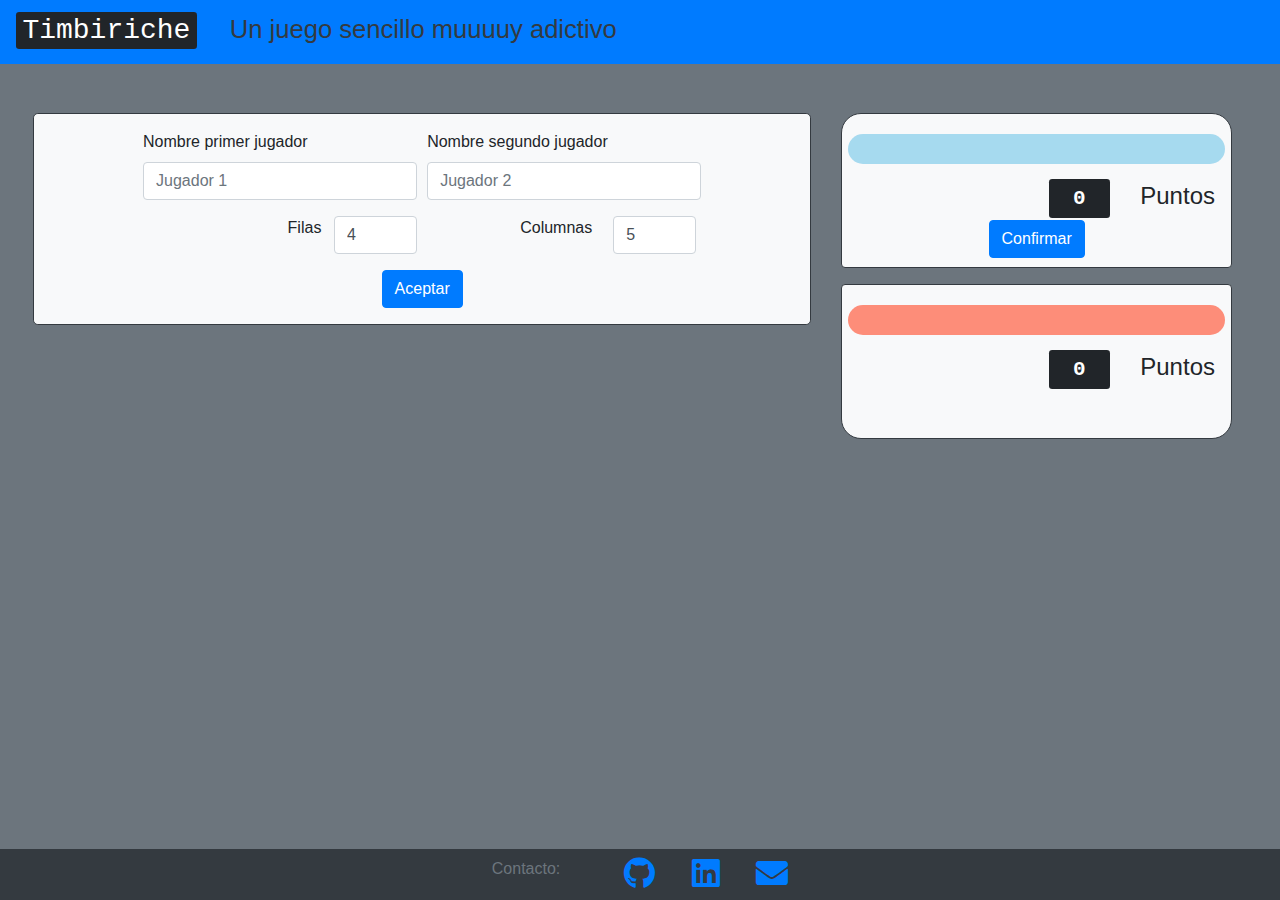
==== index.html @ 6fdaed70 "Arreglados bugs menores" ====
<!DOCTYPE html>
<html>
<head>
    <title>Timbiriche Game</title>
    <link rel="stylesheet" type="text/css" href="style.css">
    <!-- JQUERY -->
    <script src="https://ajax.googleapis.com/ajax/libs/jquery/3.4.1/jquery.min.js"></script>
    <!-- BOOTSTRAP -->
    <link rel="stylesheet" href="https://cdnjs.cloudflare.com/ajax/libs/font-awesome/5.11.2/css/all.css">
    <link rel="stylesheet" href="https://stackpath.bootstrapcdn.com/bootstrap/4.3.1/css/bootstrap.min.css" integrity="sha384-ggOyR0iXCbMQv3Xipma34MD+dH/1fQ784/j6cY/iJTQUOhcWr7x9JvoRxT2MZw1T" crossorigin="anonymous">
    <script src="https://cdnjs.cloudflare.com/ajax/libs/popper.js/1.14.7/umd/popper.min.js"></script>
    <script src="https://maxcdn.bootstrapcdn.com/bootstrap/4.3.1/js/bootstrap.min.js"></script>
    <!-- MIS JS -->
    <script src = "utils.js"></script>
    <script src = "table.js"></script>
    <script src = "jugador.js"></script>
    <script src = "juego.js"></script>
    <script>
        
        $(document).ready(function(){
            $("#config").click(function(){
                var nj0 = $("#form_namej0").val()=="" ? $("#form_namej0").attr("placeholder") : $("#form_namej0").val();
                var nj1 = $("#form_namej1").val()=="" ? $("#form_namej1").attr("placeholder") : $("#form_namej1").val();
                if($("#form_rows").val()>=3){
                    if($("#form_cols").val()>=3){
                        if($("#form_cols").val()<=16){
                            var juego = new Juego("#tablehtml",$("#form_rows").val(),$("#form_cols").val(),nj0,nj1);
                            $("#div_config").hide();
                            $("#div_table").show();
                            $("#div_instrucciones").show();
                        }else
                            alert("Máximo 16 columnas");
                    }else
                        alert("Mínimo 3 columnas");
                }else
                alert("Mínimo 3 filas");
            });
        });

    </script>
</head>
<body class="bg-secondary pr-5 py-5">
    <!--<div class="fondo">
        <div class="contenedor">-->

    <nav class="navbar navbar-primary bg-primary fixed-top py-0">
        <h2 class="navbar-text display-5"><kbd>Timbiriche</kbd> <small class="ml-4 font-weight-light text-dark"> Un juego sencillo muuuuy adictivo</small></h2>
    </nav>

    <div class="row mb-5" style="margin-top: 65px;">
        <div class="col-8 pl-5">

            <!-- Configuracion inicial -->
            <div id="div_config" class="border border-dark rounded-lg bg-light p-3 mb-2" >
                <form class="w-75 mx-auto" action="#">
                    <div class="form-row">
                        <div class="form-group col-md-6">
                            <label for="form_namej0">Nombre primer jugador</label>
                            <input type="text" class="form-control" id="form_namej0" placeholder="Jugador 1">
                        </div>
                        <div class="form-group col-md-6">
                            <label for="form_namej1">Nombre segundo jugador</label>
                            <input type="text" class="form-control" id="form_namej1" placeholder="Jugador 2">
                        </div>
                    </div>
                    <div class="form-row w-100 mx-auto">
                            <div class="form-group col-md-3  "></div>
                        <div class="form-group col-md-1  ">
                            <label  for="form_rows">Filas</label>
                        </div>
                        <div class="form-group col-md-2  ">
                            <input class="form-control" type="number" value="4" id="form_rows">
                        </div>   
                        <div class="form-group col-md-2  "></div>
                        <div class="form-group col-md-2  ">
                            <label for="form_cols">Columnas</label>
                        </div>
                        <div class="form-group col-md-2  ">
                            <input class="form-control" type="number" value="5" id="form_cols">
                        </div>                                               
                    </div>
                    <div class="form-row ">
                            <button type="submit" id="config" class="btn btn-primary mx-auto w-auto">Aceptar</button>                                              
                    </div>
                    
                </form>
            </div>  
            <!-- FIN Configuracion inicial-->
            
            <!-- Tabla de juego -->
            <div id="div_table" style="display: none;" class="border border-dark rounded-lg bg-light p-3 mb-2" >
                <table class="" id="tablehtml"></table>
                <!--<button class="mt-4 btn btn-primary btn-block w-auto" id="confirmar2">Confirmar</button>-->
            </div>  
            <!-- FIN Tabla de juego-->

            <!-- Caja de Instrucciones-->
            <div id="div_instrucciones" style="display: none;" class="text-center font-weight-bold"><a href="#" class="text-center h4 text-light p-0 m-auto" data-toggle="collapse" data-target="#demo">Instrucciones</a></div>
            <div id="demo" class="collapse border border-dark rounded-lg bg-light p-3 mb-5 " >
                <div id="instrucciones">
                    <p class="font-weight-bold mb-0">Objetivo</p>
                    <p>Conquistar más celdas que el jugador contrario.</p>
                    <p class="font-weight-bold mb-0">Modo de juego</p>
                    <p>El jugador que tiene el turno elige un lado de una celda pulsando en la celda (un click: lado superior, dos clicks: lado derecho, tres clicks: lado inferior, cuatro clicks: lado izquierdo). Para confirmar la jugada y ceder el turno al otro jugador pulsar el botón "Confirmar" del panel derecho.</p>
                    <p>El último jugador que completa una celda (los cuatro lados ocupados por un jugador, sin importar quien) gana la celda y puede volver a ocupar un lado de una celda.</p>
                    <p>Se indica el jugador que tiene el turno activo mediante una flecha a la derecha del nombre del jugador.</p>
                </div>
            </div> 
            <!-- FIN Caja de Instrucciones-->
        </div>

        <!-- Barra derecha de jugadores -->
        <div class="col-4  ">
            <div id="divj0" class="r-20 border border-dark  bg-light p-3 pb-5 mb-3  rounded-bottom">  
                <h2 id="name_pj0" class="j0 r-20 font-weight-bold text-dark mt-1" style="margin:-10px; margin-bottom: 10px; padding:15px 15px;"><i id="turno0" style="display: none;" class="green fas fa-chevron-circle-left"></i></h2> 
                <h4 class = "pl-2 pt-2 text-right"><kbd class="mr-4 font-weight-bold py-2 px-4" id="pj0">0</kbd> Puntos</h4>
            </div> 
            
            <div id="divj1" class="r-20 border border-dark  bg-light p-3 pb-5 mb-3 rounded-top">  
                <h2 id="name_pj1" class="j1 r-20 font-weight-bold text-dark mt-1" style="margin:-10px; margin-bottom: 10px; padding:15px 15px;"><i id="turno1" style="display: none;" class="green fas fa-chevron-circle-left"></i></h2> 
                <h4 class = "pl-2 pt-2 text-right"><kbd class="mr-4 font-weight-bold py-2 px-4" id="pj1">0</kbd> Puntos</h4>
            </div> 
            <button class="btn btn-primary btn-block w-auto overflow-auto"  style="margin-top:-235px;margin-bottom:-5px;-right: 10px;" id="confirmar">Confirmar</button> 
        </div>
        <!-- FIN Barra derecha de jugadores -->

    </div>

    <nav class="navbar  bg-dark fixed-bottom py-2">
        <div class="mx-auto">
            <span class="float-left text-secondary mr-5"> Contacto: </span>
            <a href="https://github.com/mrucal/" class="mx-3"><i class="fab fa-github fa-2x"></i></a>
            <a href="https://www.linkedin.com/in/mrucal/" class="mx-3"><i class="fab fa-linkedin fa-2x"></i></a>
            <a href="mailto:rucalgr@gmail.com" class="ml-3"><i class="fas fa-envelope fa-2x"></i></a>
        </div>
        
    </nav>

</body>
</html>
---- style.css ----
html, body {
    margin:0;
    padding:0;
    height:100%
}
.fondo {
    position:relative;
    min-height:100%;
    background:LightSalmon;
}
.contenedor {
    width:80%;
    height:80%;
    background:PeachPuff ;
    border: 5px solid Gold;
    border-radius: 50px;
    position:absolute;
    left:0;
    right:0;
    top:0;
    bottom:0;
    margin:auto;
}
/*html{
    background: green;
    height: 100%;
    width: 100%;
    padding: 0;
    margin: 0%;
}
body{
    background: red;
    width: 90%;
    height: 80%;
    margin: auto;
}*/
.empty, .full{
    border-right: 1px solid black;
    border-bottom: 1px solid black;
    background: #838383b9;
    width: 50px;
    height: 50px;
}

#confirmar{
    margin: 0 auto;
}

.empty:hover{
    background: #dadadab9;
}

.r-20{
    border-radius: 20px;
}

.j0{
    background: #87CEEBB9;
}

.j1{
    background: #FF6347B9;
}

.t0{
    border-top:3px solid RoyalBlue;
}

.l0{
    border-left:3px solid RoyalBlue;
}

.r0{
    border-right:3px solid RoyalBlue;
}

.b0{
    border-bottom:3px solid RoyalBlue;
}

.t1{
    border-top:3px solid Crimson;
}

.l1{
    border-left:3px solid Crimson;
}

.r1{
    border-right:3px solid Crimson;
}

.b1{
    border-bottom:3px solid Crimson;
}

.ts{
    border-top:3px solid Lime;
}

.ls{
    border-left:3px solid Lime;
}

.rs{
    border-right:3px solid Lime;
}

.bs{
    border-bottom:3px solid Lime;
}

.green{
    color: Lime;
}

.bgreen{
    border:3px solid Lime;
}

table {
    border-spacing: 0px;
    border-top: 1px solid black;
    border-left: 1px solid black;
    margin: 10px auto;
}

#instrucciones p{
    margin-bottom: 10px;
}
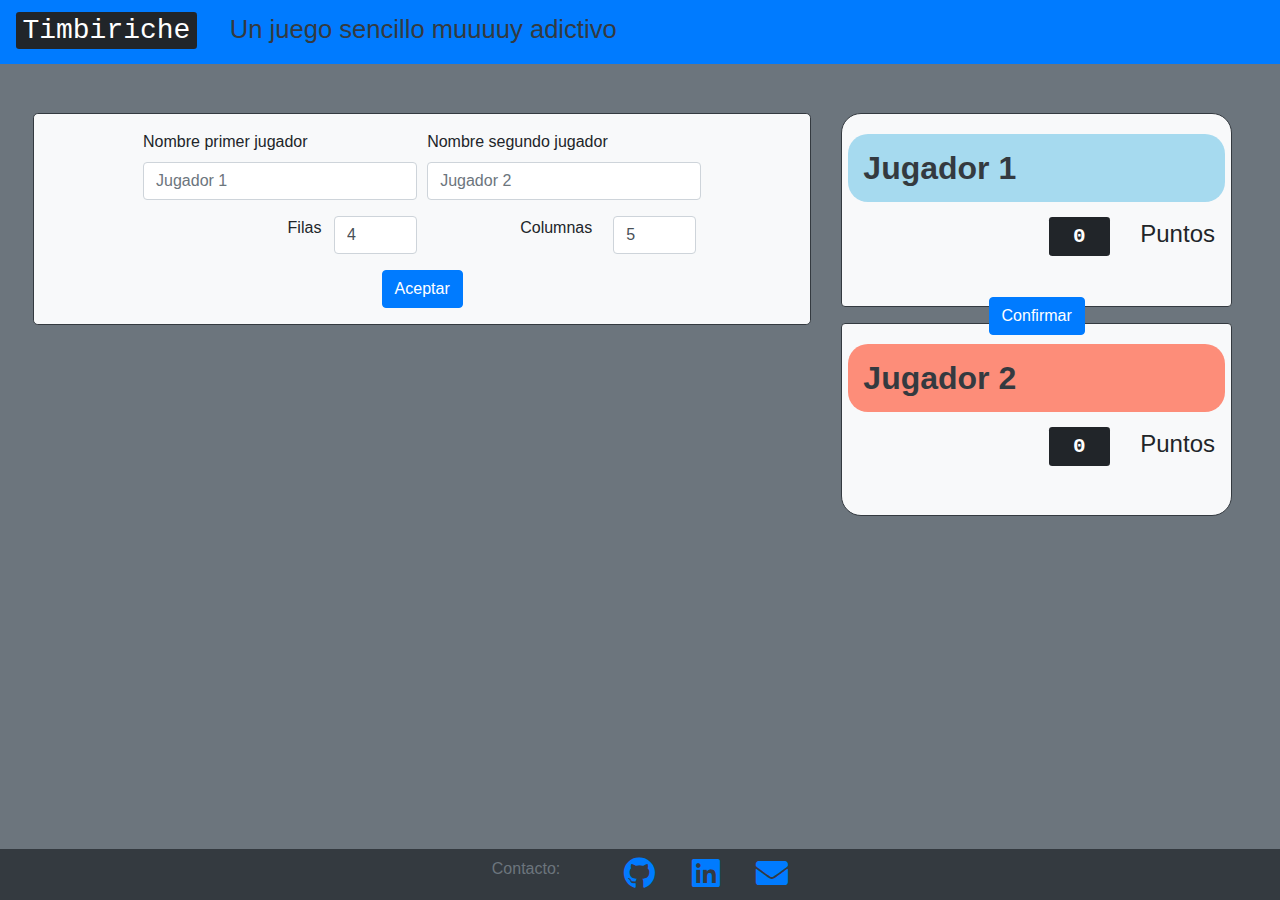
==== commit f0553bbd: "Arreglados bug menores" ====
--- a/index.html
+++ b/index.html
@@ -112,12 +112,12 @@
         <!-- Barra derecha de jugadores -->
         <div class="col-4  ">
             <div id="divj0" class="r-20 border border-dark  bg-light p-3 pb-5 mb-3  rounded-bottom">  
-                <h2 id="name_pj0" class="j0 r-20 font-weight-bold text-dark mt-1" style="margin:-10px; margin-bottom: 10px; padding:15px 15px;"><i id="turno0" style="display: none;" class="green fas fa-chevron-circle-left"></i></h2> 
+                <h2 id="name_pj0" class="j0 r-20 font-weight-bold text-dark mt-1" style="margin:-10px; margin-bottom: 10px; padding:15px 15px;">Jugador 1<i id="turno0" style="display: none;" class="green fas fa-chevron-circle-left"></i></h2> 
                 <h4 class = "pl-2 pt-2 text-right"><kbd class="mr-4 font-weight-bold py-2 px-4" id="pj0">0</kbd> Puntos</h4>
             </div> 
             
             <div id="divj1" class="r-20 border border-dark  bg-light p-3 pb-5 mb-3 rounded-top">  
-                <h2 id="name_pj1" class="j1 r-20 font-weight-bold text-dark mt-1" style="margin:-10px; margin-bottom: 10px; padding:15px 15px;"><i id="turno1" style="display: none;" class="green fas fa-chevron-circle-left"></i></h2> 
+                <h2 id="name_pj1" class="j1 r-20 font-weight-bold text-dark mt-1" style="margin:-10px; margin-bottom: 10px; padding:15px 15px;">Jugador 2<i id="turno1" style="display: none;" class="green fas fa-chevron-circle-left"></i></h2> 
                 <h4 class = "pl-2 pt-2 text-right"><kbd class="mr-4 font-weight-bold py-2 px-4" id="pj1">0</kbd> Puntos</h4>
             </div> 
             <button class="btn btn-primary btn-block w-auto overflow-auto"  style="margin-top:-235px;margin-bottom:-5px;-right: 10px;" id="confirmar">Confirmar</button> 
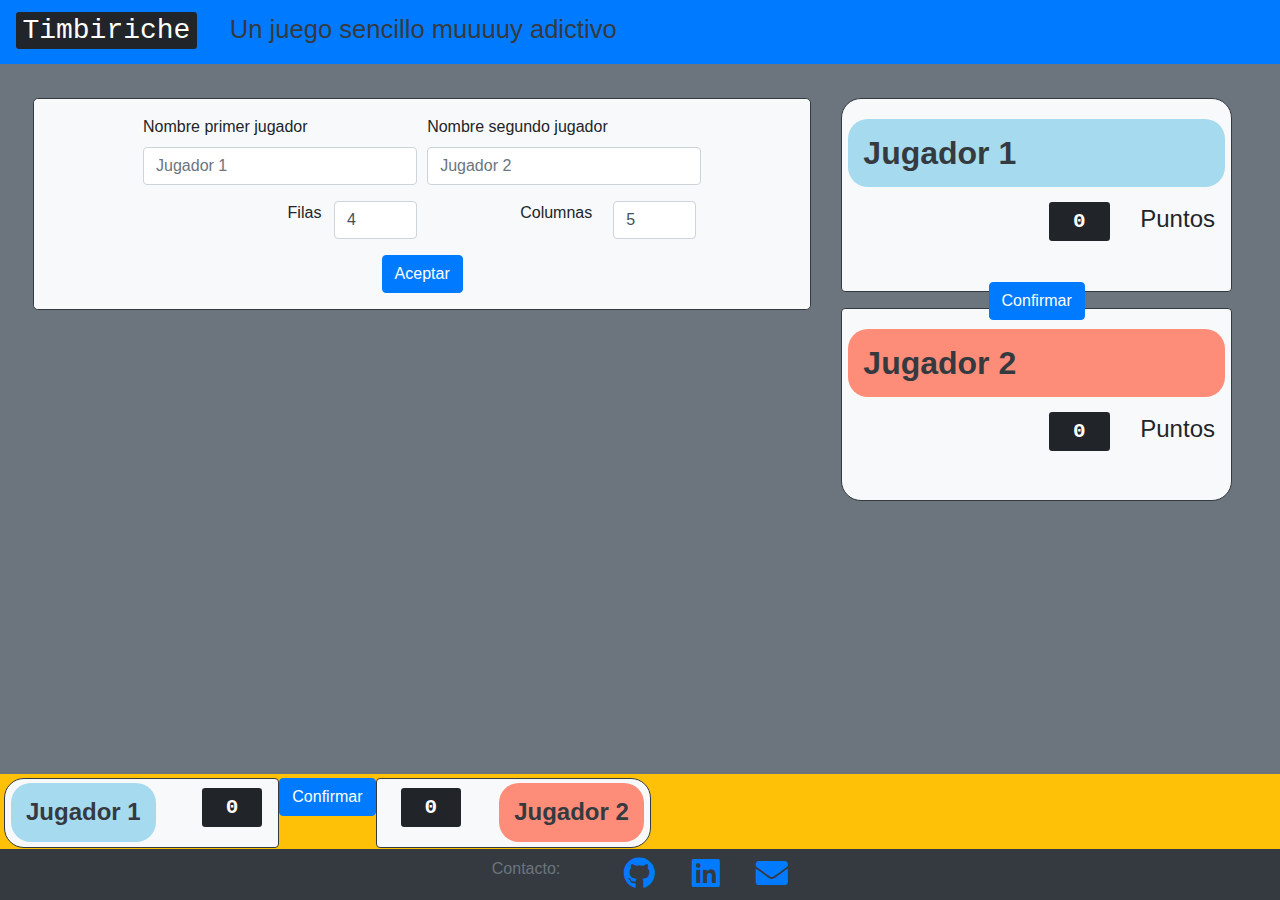
==== commit 761195b4: "Barra dinamica de jugadores" ====
--- a/index.html
+++ b/index.html
@@ -43,12 +43,31 @@
     <!--<div class="fondo">
         <div class="contenedor">-->
 
+    <!-- Barra de navegación -->
     <nav class="navbar navbar-primary bg-primary fixed-top py-0">
         <h2 class="navbar-text display-5"><kbd>Timbiriche</kbd> <small class="ml-4 font-weight-light text-dark"> Un juego sencillo muuuuy adictivo</small></h2>
     </nav>
+    <!-- Fin Barra de navegación -->
 
-    <div class="row mb-5" style="margin-top: 65px;">
-        <div class="col-8 pl-5">
+    <nav class="bg-warning fixed-bottom p-1" style="margin-bottom: 48px;">
+        <div class=" w-100 mx-auto ">
+            <div id="divj0" class="float-left w-auto r-20 border border-dark  bg-light px-3 py-0  rounded-right ">  
+                <h4 id="" class="name_pj0 j0 r-20 font-weight-bold text-dark mt-1 float-left" style="margin:-10px; margin-bottom: 5px; padding:15px 15px;">Jugador 1<i id="" style="display: none;" class="turno0 green fas fa-chevron-circle-left"></i></h4> 
+                <h4 class = "pl-2 pt-2 text-right float-right mt-1 ml-5"><kbd class="pj0 font-weight-bold py-2 px-4 " id="">0</kbd></h4>
+            </div> 
+            <button class="float-left btn btn-primary btn-block w-auto overflow-auto"  id="confirmar">Confirmar</button>
+            <div id="divj1" class="float-left w-auto r-20 border border-dark  bg-light px-3 py-0  rounded-left">  
+                <h4 class = "pl-2 pt-2 text-right float-left  mt-1 mr-5"><kbd class="pj1 font-weight-bold py-2 px-4" id="">0</kbd></h4>
+                <h4 id="" class="name_pj1 j1 r-20 font-weight-bold text-dark mt-1 float-right" style="margin:-10px; margin-bottom: 5px; padding:15px 15px;">Jugador 2<i id="" style="display: none;" class="turno1 green fas fa-chevron-circle-left"></i></h4> 
+                
+            </div>         
+        </div>
+        <!--<button class="btn btn-primary btn-block w-auto overflow-auto"  style="margin-top:-235px;margin-bottom:-5px;-right: 10px;" id="confirmar">Confirmar</button> -->
+    </nav>
+
+
+    <div class="row mb-5" style="margin-top: 50px;">
+        <div class="col-md-8 pl-5">
 
             <!-- Configuracion inicial -->
             <div id="div_config" class="border border-dark rounded-lg bg-light p-3 mb-2" >
@@ -110,15 +129,15 @@
         </div>
 
         <!-- Barra derecha de jugadores -->
-        <div class="col-4  ">
+        <div class="col-md-4 hide-md ">
             <div id="divj0" class="r-20 border border-dark  bg-light p-3 pb-5 mb-3  rounded-bottom">  
-                <h2 id="name_pj0" class="j0 r-20 font-weight-bold text-dark mt-1" style="margin:-10px; margin-bottom: 10px; padding:15px 15px;">Jugador 1<i id="turno0" style="display: none;" class="green fas fa-chevron-circle-left"></i></h2> 
-                <h4 class = "pl-2 pt-2 text-right"><kbd class="mr-4 font-weight-bold py-2 px-4" id="pj0">0</kbd> Puntos</h4>
+                <h2 id="" class="name_pj0 j0 r-20 font-weight-bold text-dark mt-1" style="margin:-10px; margin-bottom: 10px; padding:15px 15px;">Jugador 1<i id="" style="display: none;" class="turno0 green fas fa-chevron-circle-left"></i></h2> 
+                <h4 class = "pl-2 pt-2 text-right"><kbd class="pj0 mr-4 font-weight-bold py-2 px-4" id="">0</kbd> Puntos</h4>
             </div> 
             
             <div id="divj1" class="r-20 border border-dark  bg-light p-3 pb-5 mb-3 rounded-top">  
-                <h2 id="name_pj1" class="j1 r-20 font-weight-bold text-dark mt-1" style="margin:-10px; margin-bottom: 10px; padding:15px 15px;">Jugador 2<i id="turno1" style="display: none;" class="green fas fa-chevron-circle-left"></i></h2> 
-                <h4 class = "pl-2 pt-2 text-right"><kbd class="mr-4 font-weight-bold py-2 px-4" id="pj1">0</kbd> Puntos</h4>
+                <h2 id="" class="name_pj1 j1 r-20 font-weight-bold text-dark mt-1" style="margin:-10px; margin-bottom: 10px; padding:15px 15px;">Jugador 2<i id="" style="display: none;" class="turno1 green fas fa-chevron-circle-left"></i></h2> 
+                <h4 class = "pl-2 pt-2 text-right"><kbd class="pj1 mr-4 font-weight-bold py-2 px-4" id="">0</kbd> Puntos</h4>
             </div> 
             <button class="btn btn-primary btn-block w-auto overflow-auto"  style="margin-top:-235px;margin-bottom:-5px;-right: 10px;" id="confirmar">Confirmar</button> 
         </div>
--- a/style.css
+++ b/style.css
@@ -63,51 +63,51 @@
 }
 
 .t0{
-    border-top:3px solid RoyalBlue;
+    border-top:5px solid RoyalBlue;
 }
 
 .l0{
-    border-left:3px solid RoyalBlue;
+    border-left:5px solid RoyalBlue;
 }
 
 .r0{
-    border-right:3px solid RoyalBlue;
+    border-right:5px solid RoyalBlue;
 }
 
 .b0{
-    border-bottom:3px solid RoyalBlue;
+    border-bottom:5px solid RoyalBlue;
 }
 
 .t1{
-    border-top:3px solid Crimson;
+    border-top:5px solid Crimson;
 }
 
 .l1{
-    border-left:3px solid Crimson;
+    border-left:5px solid Crimson;
 }
 
 .r1{
-    border-right:3px solid Crimson;
+    border-right:5px solid Crimson;
 }
 
 .b1{
-    border-bottom:3px solid Crimson;
+    border-bottom:5px solid Crimson;
 }
 
 .ts{
-    border-top:3px solid Lime;
+    border-top:5px solid Lime;
 }
 
 .ls{
-    border-left:3px solid Lime;
+    border-left:5px solid Lime;
 }
 
 .rs{
-    border-right:3px solid Lime;
+    border-right:5px solid Lime;
 }
 
 .bs{
-    border-bottom:3px solid Lime;
+    border-bottom:5px solid Lime;
 }
 
 .green{
@@ -115,7 +115,7 @@
 }
 
 .bgreen{
-    border:3px solid Lime;
+    border:5px solid Lime;
 }
 
 table {
@@ -127,4 +127,22 @@
 
 #instrucciones p{
     margin-bottom: 10px;
+}
+
+@media (min-width: 768px){
+    .hide-md{
+        display: block;
+    }
+    .show-md{
+        display: none;
+    }
+}
+
+@media (max-width: 768px){
+    .hide-md{
+        display: none;
+    }
+    .show-md{
+        display: block;
+    }
 }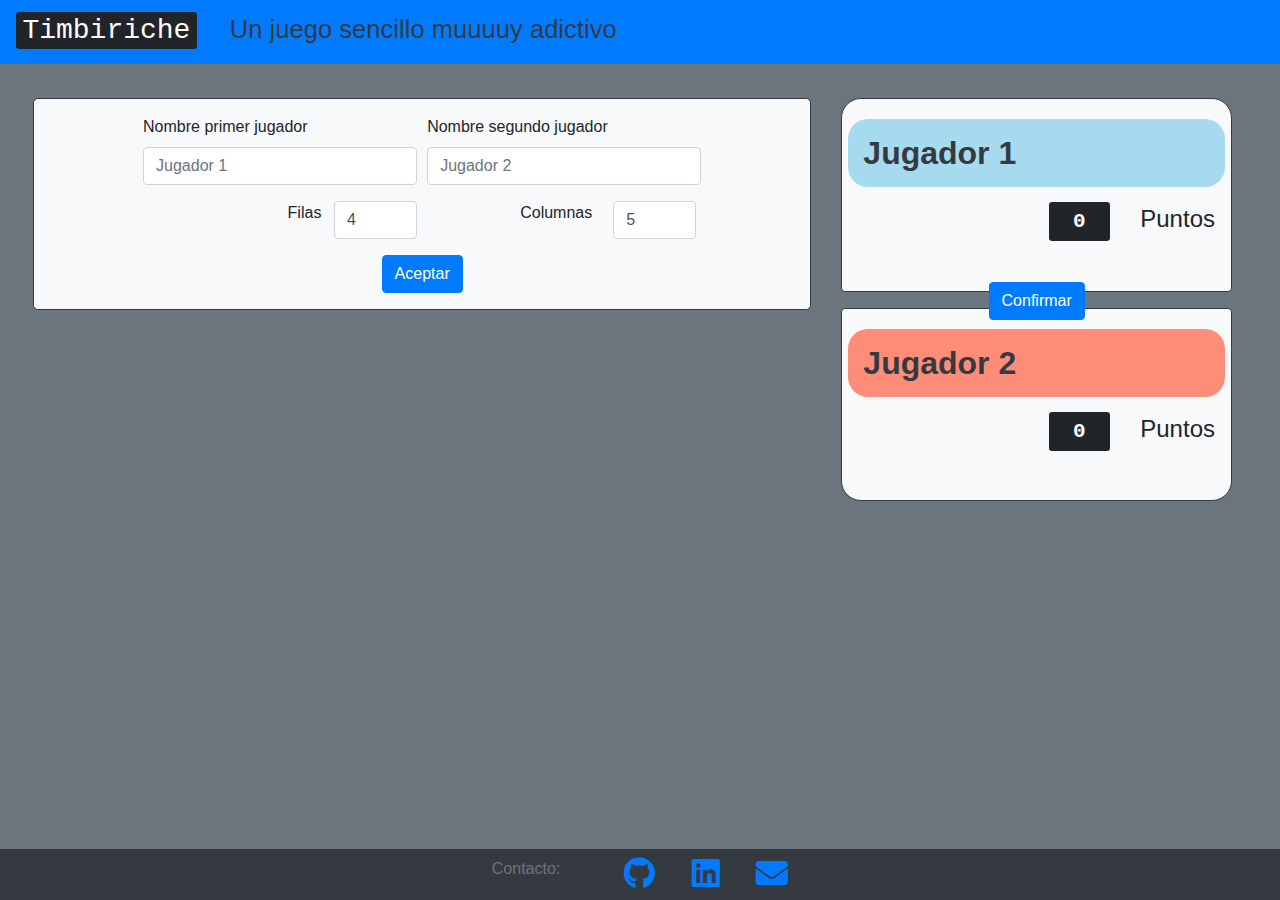
==== commit e033f511: "Barra dinamica de jugadores" ====
--- a/index.html
+++ b/index.html
@@ -49,7 +49,7 @@
     </nav>
     <!-- Fin Barra de navegación -->
 
-    <nav class="bg-warning fixed-bottom p-1" style="margin-bottom: 48px;">
+    <nav class="show-md bg-warning fixed-bottom p-1" style="margin-bottom: 48px;">
         <div class=" w-100 mx-auto ">
             <div id="divj0" class="float-left w-auto r-20 border border-dark  bg-light px-3 py-0  rounded-right ">  
                 <h4 id="" class="name_pj0 j0 r-20 font-weight-bold text-dark mt-1 float-left" style="margin:-10px; margin-bottom: 5px; padding:15px 15px;">Jugador 1<i id="" style="display: none;" class="turno0 green fas fa-chevron-circle-left"></i></h4> 
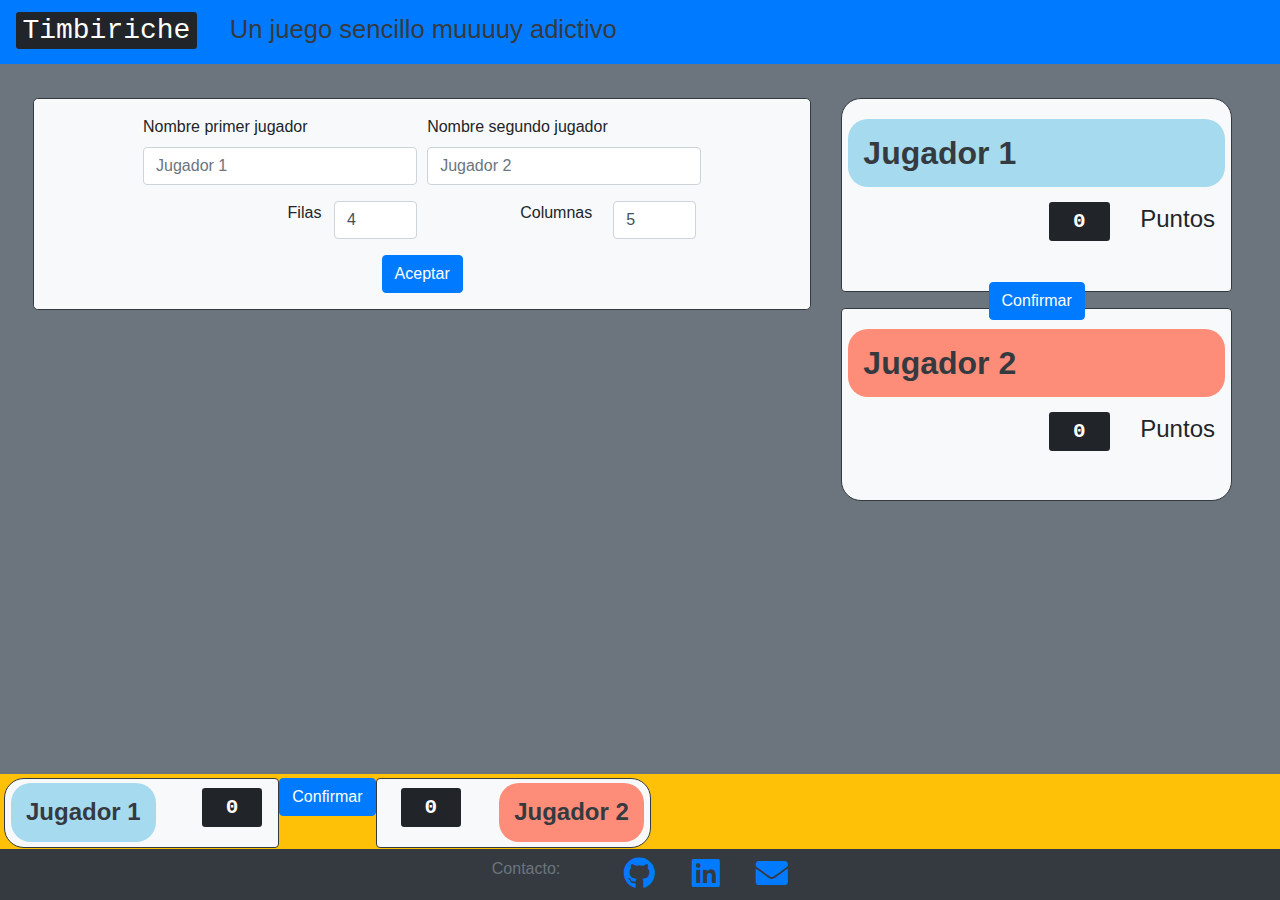
==== commit 197597e9: "Revert "Merge pull request #2 from mrucal/barra-jugadores"" ====
--- a/index.html
+++ b/index.html
@@ -49,7 +49,7 @@
     </nav>
     <!-- Fin Barra de navegación -->
 
-    <nav class="show-md bg-warning fixed-bottom p-1" style="margin-bottom: 48px;">
+    <nav class="bg-warning fixed-bottom p-1" style="margin-bottom: 48px;">
         <div class=" w-100 mx-auto ">
             <div id="divj0" class="float-left w-auto r-20 border border-dark  bg-light px-3 py-0  rounded-right ">  
                 <h4 id="" class="name_pj0 j0 r-20 font-weight-bold text-dark mt-1 float-left" style="margin:-10px; margin-bottom: 5px; padding:15px 15px;">Jugador 1<i id="" style="display: none;" class="turno0 green fas fa-chevron-circle-left"></i></h4> 
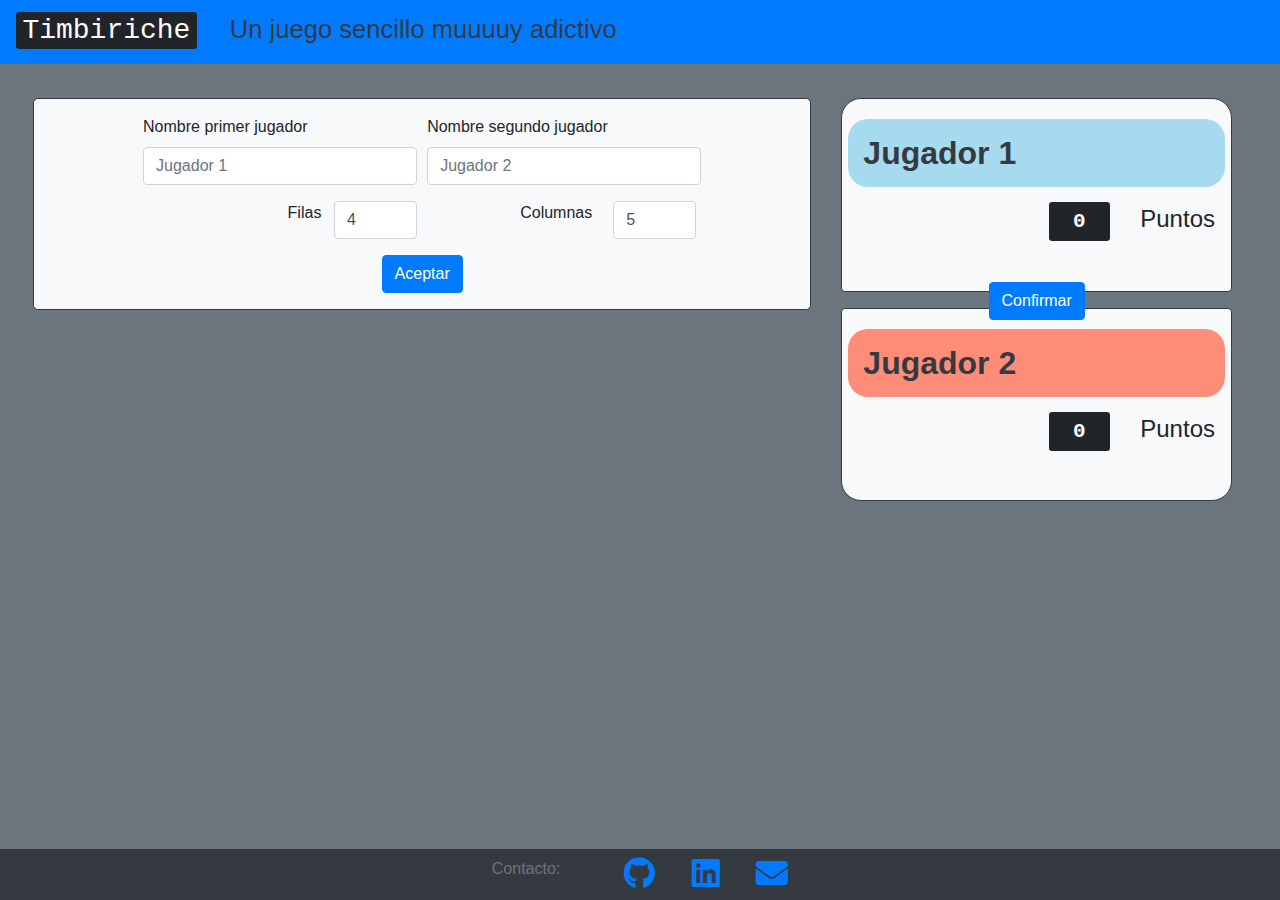
==== commit a7fe655f: "Revert "Revert "Merge pull request #2 from mrucal/barra-jugadores""" ====
--- a/index.html
+++ b/index.html
@@ -49,7 +49,7 @@
     </nav>
     <!-- Fin Barra de navegación -->
 
-    <nav class="bg-warning fixed-bottom p-1" style="margin-bottom: 48px;">
+    <nav class="show-md bg-warning fixed-bottom p-1" style="margin-bottom: 48px;">
         <div class=" w-100 mx-auto ">
             <div id="divj0" class="float-left w-auto r-20 border border-dark  bg-light px-3 py-0  rounded-right ">  
                 <h4 id="" class="name_pj0 j0 r-20 font-weight-bold text-dark mt-1 float-left" style="margin:-10px; margin-bottom: 5px; padding:15px 15px;">Jugador 1<i id="" style="display: none;" class="turno0 green fas fa-chevron-circle-left"></i></h4> 
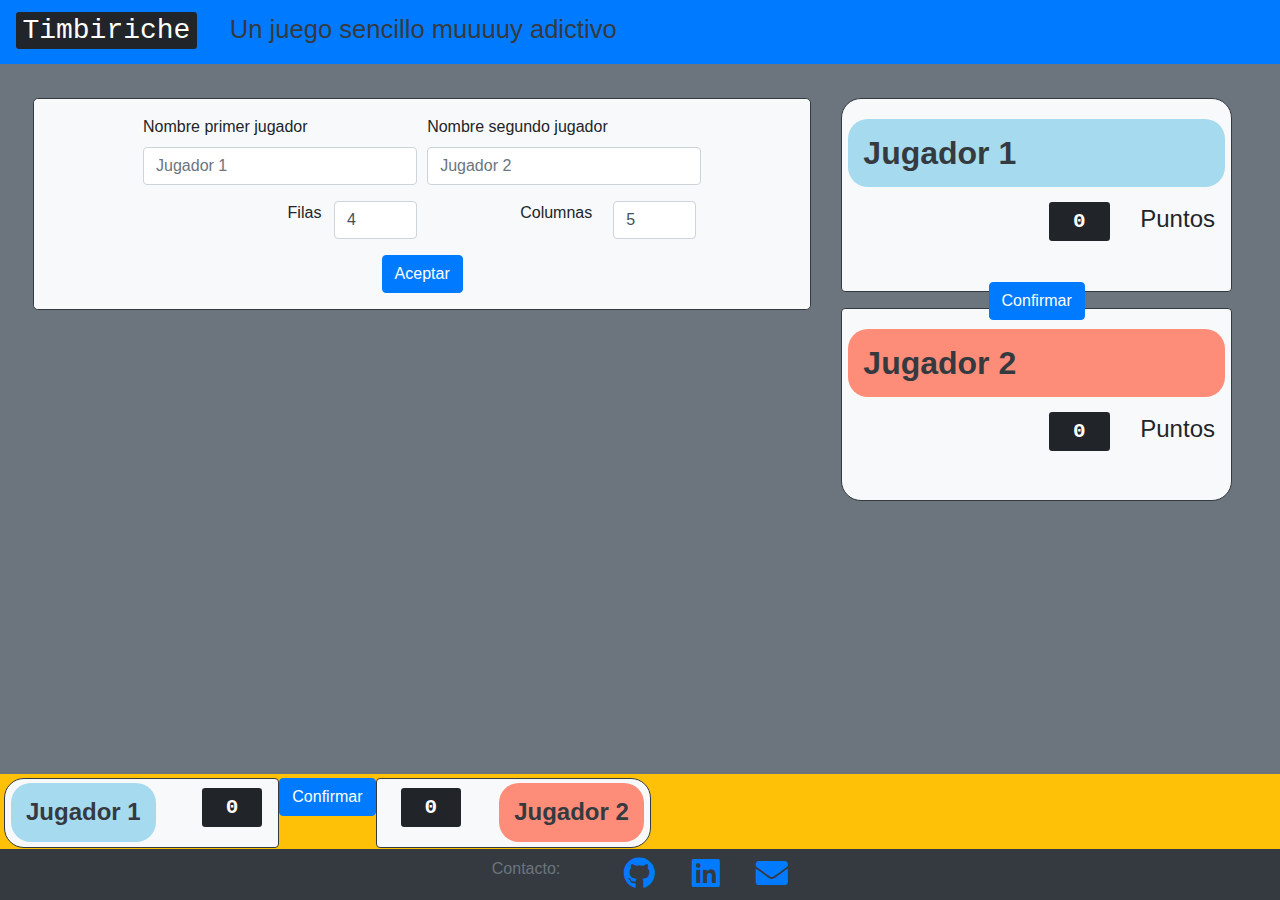
==== commit c9ce6ee8: "Revert "Merge pull request #2 from mrucal/barra-jugadores"" ====
--- a/index.html
+++ b/index.html
@@ -49,7 +49,7 @@
     </nav>
     <!-- Fin Barra de navegación -->
 
-    <nav class="show-md bg-warning fixed-bottom p-1" style="margin-bottom: 48px;">
+    <nav class="bg-warning fixed-bottom p-1" style="margin-bottom: 48px;">
         <div class=" w-100 mx-auto ">
             <div id="divj0" class="float-left w-auto r-20 border border-dark  bg-light px-3 py-0  rounded-right ">  
                 <h4 id="" class="name_pj0 j0 r-20 font-weight-bold text-dark mt-1 float-left" style="margin:-10px; margin-bottom: 5px; padding:15px 15px;">Jugador 1<i id="" style="display: none;" class="turno0 green fas fa-chevron-circle-left"></i></h4> 
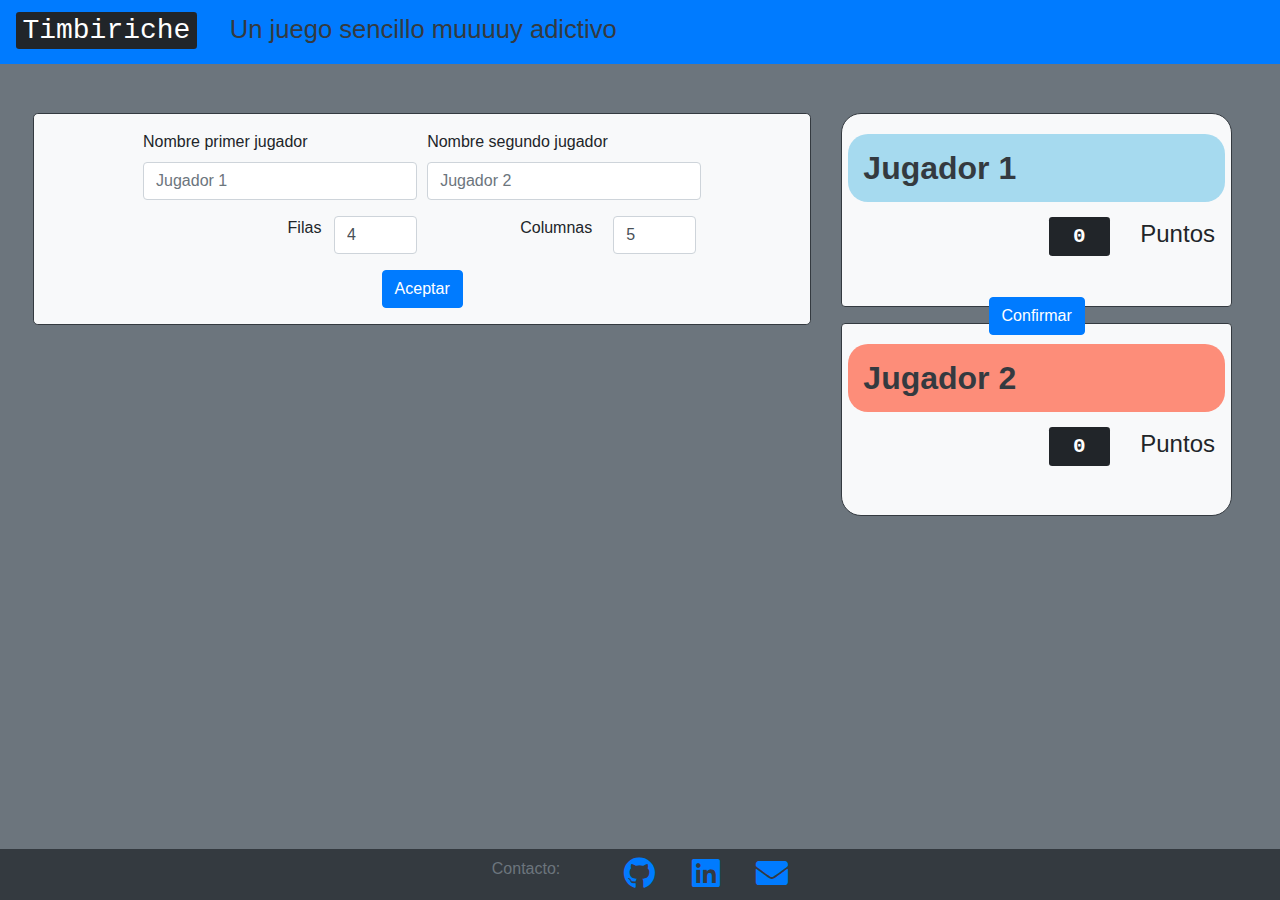
==== commit b3d0cabf: "Revert "Merge pull request #1 from mrucal/barra-jugadores"" ====
--- a/index.html
+++ b/index.html
@@ -43,31 +43,12 @@
     <!--<div class="fondo">
         <div class="contenedor">-->
 
-    <!-- Barra de navegación -->
     <nav class="navbar navbar-primary bg-primary fixed-top py-0">
         <h2 class="navbar-text display-5"><kbd>Timbiriche</kbd> <small class="ml-4 font-weight-light text-dark"> Un juego sencillo muuuuy adictivo</small></h2>
     </nav>
-    <!-- Fin Barra de navegación -->
 
-    <nav class="bg-warning fixed-bottom p-1" style="margin-bottom: 48px;">
-        <div class=" w-100 mx-auto ">
-            <div id="divj0" class="float-left w-auto r-20 border border-dark  bg-light px-3 py-0  rounded-right ">  
-                <h4 id="" class="name_pj0 j0 r-20 font-weight-bold text-dark mt-1 float-left" style="margin:-10px; margin-bottom: 5px; padding:15px 15px;">Jugador 1<i id="" style="display: none;" class="turno0 green fas fa-chevron-circle-left"></i></h4> 
-                <h4 class = "pl-2 pt-2 text-right float-right mt-1 ml-5"><kbd class="pj0 font-weight-bold py-2 px-4 " id="">0</kbd></h4>
-            </div> 
-            <button class="float-left btn btn-primary btn-block w-auto overflow-auto"  id="confirmar">Confirmar</button>
-            <div id="divj1" class="float-left w-auto r-20 border border-dark  bg-light px-3 py-0  rounded-left">  
-                <h4 class = "pl-2 pt-2 text-right float-left  mt-1 mr-5"><kbd class="pj1 font-weight-bold py-2 px-4" id="">0</kbd></h4>
-                <h4 id="" class="name_pj1 j1 r-20 font-weight-bold text-dark mt-1 float-right" style="margin:-10px; margin-bottom: 5px; padding:15px 15px;">Jugador 2<i id="" style="display: none;" class="turno1 green fas fa-chevron-circle-left"></i></h4> 
-                
-            </div>         
-        </div>
-        <!--<button class="btn btn-primary btn-block w-auto overflow-auto"  style="margin-top:-235px;margin-bottom:-5px;-right: 10px;" id="confirmar">Confirmar</button> -->
-    </nav>
-
-
-    <div class="row mb-5" style="margin-top: 50px;">
-        <div class="col-md-8 pl-5">
+    <div class="row mb-5" style="margin-top: 65px;">
+        <div class="col-8 pl-5">
 
             <!-- Configuracion inicial -->
             <div id="div_config" class="border border-dark rounded-lg bg-light p-3 mb-2" >
@@ -129,15 +110,15 @@
         </div>
 
         <!-- Barra derecha de jugadores -->
-        <div class="col-md-4 hide-md ">
+        <div class="col-4  ">
             <div id="divj0" class="r-20 border border-dark  bg-light p-3 pb-5 mb-3  rounded-bottom">  
-                <h2 id="" class="name_pj0 j0 r-20 font-weight-bold text-dark mt-1" style="margin:-10px; margin-bottom: 10px; padding:15px 15px;">Jugador 1<i id="" style="display: none;" class="turno0 green fas fa-chevron-circle-left"></i></h2> 
-                <h4 class = "pl-2 pt-2 text-right"><kbd class="pj0 mr-4 font-weight-bold py-2 px-4" id="">0</kbd> Puntos</h4>
+                <h2 id="name_pj0" class="j0 r-20 font-weight-bold text-dark mt-1" style="margin:-10px; margin-bottom: 10px; padding:15px 15px;">Jugador 1<i id="turno0" style="display: none;" class="green fas fa-chevron-circle-left"></i></h2> 
+                <h4 class = "pl-2 pt-2 text-right"><kbd class="mr-4 font-weight-bold py-2 px-4" id="pj0">0</kbd> Puntos</h4>
             </div> 
             
             <div id="divj1" class="r-20 border border-dark  bg-light p-3 pb-5 mb-3 rounded-top">  
-                <h2 id="" class="name_pj1 j1 r-20 font-weight-bold text-dark mt-1" style="margin:-10px; margin-bottom: 10px; padding:15px 15px;">Jugador 2<i id="" style="display: none;" class="turno1 green fas fa-chevron-circle-left"></i></h2> 
-                <h4 class = "pl-2 pt-2 text-right"><kbd class="pj1 mr-4 font-weight-bold py-2 px-4" id="">0</kbd> Puntos</h4>
+                <h2 id="name_pj1" class="j1 r-20 font-weight-bold text-dark mt-1" style="margin:-10px; margin-bottom: 10px; padding:15px 15px;">Jugador 2<i id="turno1" style="display: none;" class="green fas fa-chevron-circle-left"></i></h2> 
+                <h4 class = "pl-2 pt-2 text-right"><kbd class="mr-4 font-weight-bold py-2 px-4" id="pj1">0</kbd> Puntos</h4>
             </div> 
             <button class="btn btn-primary btn-block w-auto overflow-auto"  style="margin-top:-235px;margin-bottom:-5px;-right: 10px;" id="confirmar">Confirmar</button> 
         </div>
--- a/style.css
+++ b/style.css
@@ -63,51 +63,51 @@
 }
 
 .t0{
-    border-top:5px solid RoyalBlue;
+    border-top:3px solid RoyalBlue;
 }
 
 .l0{
-    border-left:5px solid RoyalBlue;
+    border-left:3px solid RoyalBlue;
 }
 
 .r0{
-    border-right:5px solid RoyalBlue;
+    border-right:3px solid RoyalBlue;
 }
 
 .b0{
-    border-bottom:5px solid RoyalBlue;
+    border-bottom:3px solid RoyalBlue;
 }
 
 .t1{
-    border-top:5px solid Crimson;
+    border-top:3px solid Crimson;
 }
 
 .l1{
-    border-left:5px solid Crimson;
+    border-left:3px solid Crimson;
 }
 
 .r1{
-    border-right:5px solid Crimson;
+    border-right:3px solid Crimson;
 }
 
 .b1{
-    border-bottom:5px solid Crimson;
+    border-bottom:3px solid Crimson;
 }
 
 .ts{
-    border-top:5px solid Lime;
+    border-top:3px solid Lime;
 }
 
 .ls{
-    border-left:5px solid Lime;
+    border-left:3px solid Lime;
 }
 
 .rs{
-    border-right:5px solid Lime;
+    border-right:3px solid Lime;
 }
 
 .bs{
-    border-bottom:5px solid Lime;
+    border-bottom:3px solid Lime;
 }
 
 .green{
@@ -115,7 +115,7 @@
 }
 
 .bgreen{
-    border:5px solid Lime;
+    border:3px solid Lime;
 }
 
 table {
@@ -127,22 +127,4 @@
 
 #instrucciones p{
     margin-bottom: 10px;
-}
-
-@media (min-width: 768px){
-    .hide-md{
-        display: block;
-    }
-    .show-md{
-        display: none;
-    }
-}
-
-@media (max-width: 768px){
-    .hide-md{
-        display: none;
-    }
-    .show-md{
-        display: block;
-    }
 }